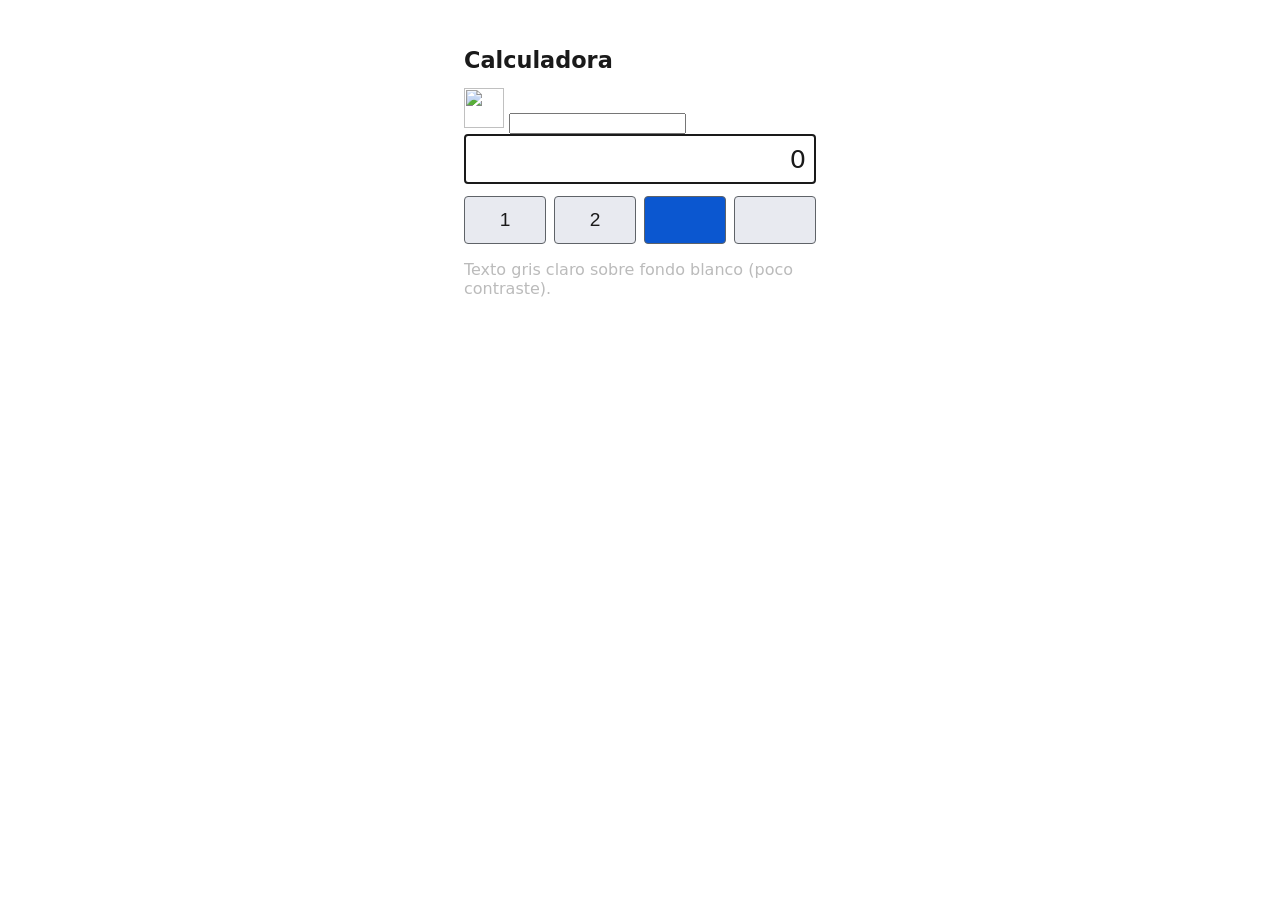
==== src/con-errores.html @ 6c0c9b39 "prueba" ====
<!DOCTYPE html>
<html>
<!-- ERRORES INTENCIONALES, para que las herramientas encuentren algo:
     1) <html> sin atributo lang
     2) <img> sin alt
     3) <input> sin etiqueta
     4) botones sin nombre accesible
     5) texto con bajo contraste
     6) enlace vacío
     7) tabindex positivo -->
<head>
  <meta charset="utf-8">
  <meta name="viewport" content="width=device-width, initial-scale=1">
  <title>Calculadora con errores</title>
  <link rel="stylesheet" href="styles.css">
</head>
<body>
  <main>
    <h1>Calculadora</h1>
    <img src="[data-uri]" width="40" height="40">
    <input type="text">
    <div class="display" data-display></div>
    <div class="keys">
      <button data-key="1" tabindex="5">1</button>
      <button data-key="2">2</button>
      <button data-key="+" class="op"><i></i></button>
      <button data-key="C"></button>
    </div>
    <p class="hint" style="color:#bbbbbb">Texto gris claro sobre fondo blanco (poco contraste).</p>
    <a href="index.html"></a>
  </main>
  <script src="app.js"></script>
</body>
</html>
---- src/styles.css ----
:root { --bg:#ffffff; --fg:#1a1a1a; --btn:#e8eaf0; --accent:#0b57d0; }
* { box-sizing: border-box; }
body { font-family: system-ui, sans-serif; background: var(--bg); color: var(--fg); margin: 0; padding: 2rem; }
main { max-width: 22rem; margin: 0 auto; }
h1 { font-size: 1.4rem; }
.display { width: 100%; font-size: 1.6rem; text-align: right; padding: .5rem; border: 2px solid var(--fg); border-radius: .25rem; min-height: 3rem; }
.keys { display: grid; grid-template-columns: repeat(4, 1fr); gap: .5rem; margin-top: .75rem; }
button { font-size: 1.2rem; padding: .75rem; border: 1px solid #5f6368; border-radius: .25rem; background: var(--btn); color: var(--fg); cursor: pointer; }
button:focus-visible, a:focus-visible, input:focus-visible { outline: 3px solid var(--accent); outline-offset: 2px; }
button.op { background: var(--accent); color: #fff; }
a { color: var(--accent); }
.hint { margin-top: 1rem; }
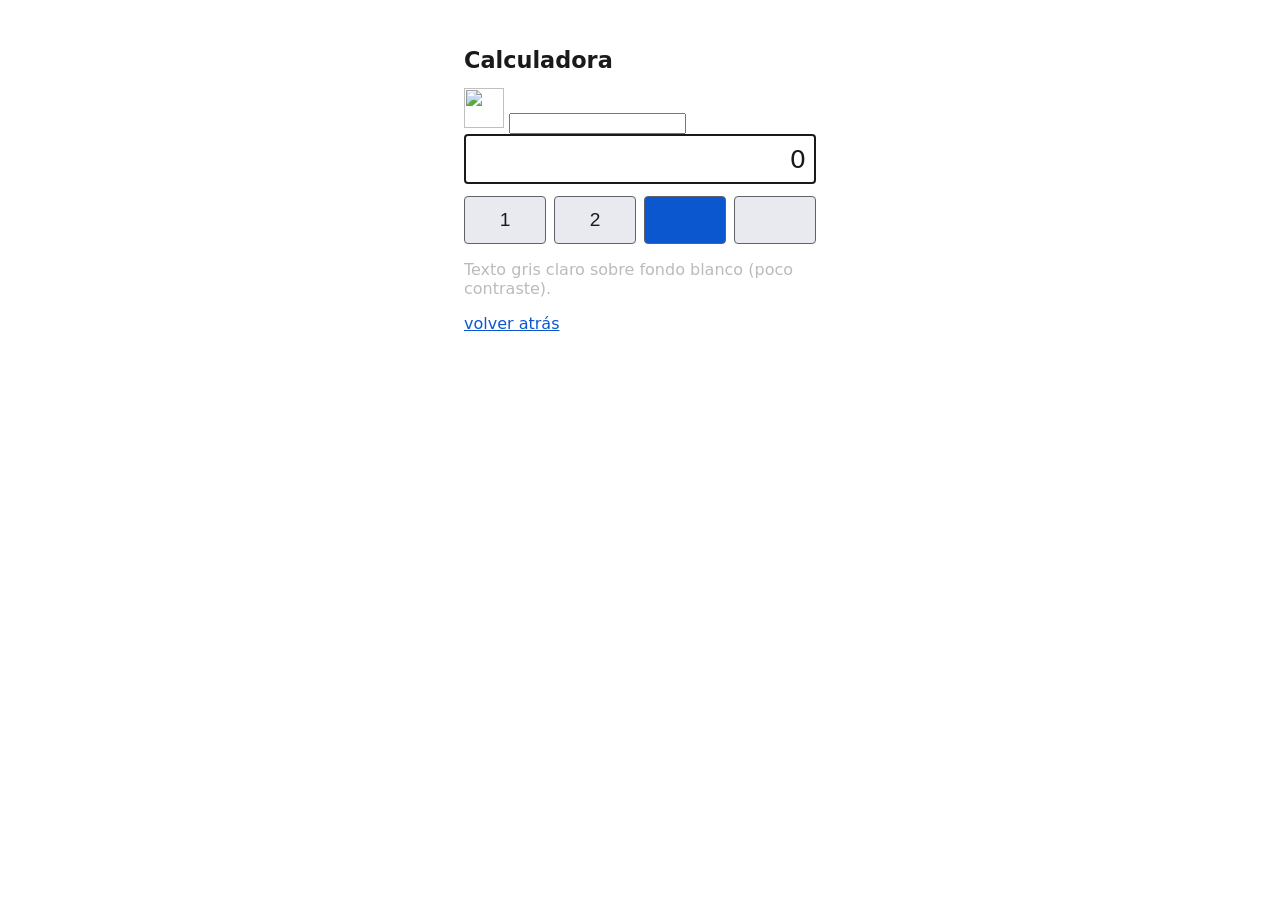
==== commit 5a5222d3: "prueba" ====
--- a/src/con-errores.html
+++ b/src/con-errores.html
@@ -27,7 +27,7 @@
       <button data-key="C"></button>
     </div>
     <p class="hint" style="color:#bbbbbb">Texto gris claro sobre fondo blanco (poco contraste).</p>
-    <a href="index.html"></a>
+    <a href="index.html">volver atrás</a>
   </main>
   <script src="app.js"></script>
 </body>
